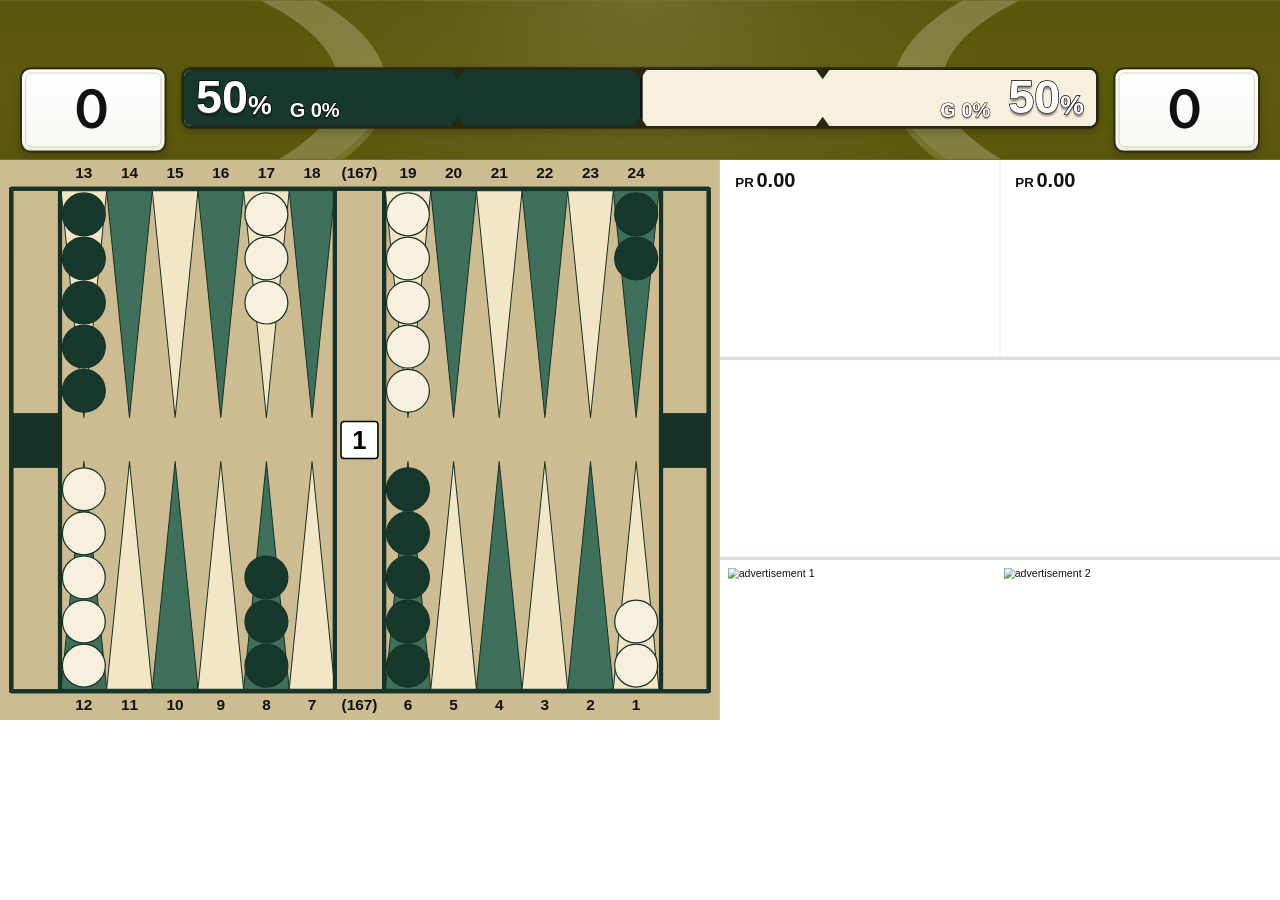
==== index.html @ c327ff4a "Add files via upload" ====
<!doctype html>
<html lang="ja">
<head>
<meta charset="utf-8">
<meta name="viewport" content="width=device-width, initial-scale=1">
<title>Backgammon Match Replay</title>
<link rel="stylesheet" href="./styles.css?v=213">
</head>
<body>
<div id="stage-wrap">
  <main id="stage" aria-label="1920 by 1080 stream layout">
    <section class="top-area">
      <div class="headline-row">
        <div class="headline-name left" id="blackName">柳 暢祐</div>

        <div class="headline-title-block">
          <div class="headline-title-main" id="tournamentTitleLine1">JBS第31期名人戦 準々決勝</div>
        </div>

        <div class="headline-name right" id="whiteName">平林 直</div>
      </div>

      <div class="scorebar-row">
        <div class="score-card">
          <div class="score-value" id="blackScore">０</div>
        </div>

        <div class="eval-wrap">
          <div class="winrate-bar">
            <div id="winBarBlack" class="winrate-fill black" style="width:50%"></div>
            <div id="winBarWhite" class="winrate-fill white" style="width:50%"></div>
            <div id="gammonBarBlack" class="gammon-fill black" style="width:0%"></div>
            <div id="gammonBarWhite" class="gammon-fill white" style="width:0%"></div>
            <div id="backgammonBarBlack" class="backgammon-fill black" style="width:0%"></div>
            <div id="backgammonBarWhite" class="backgammon-fill white" style="width:0%"></div>
            <div class="bar-stats bar-stats-left">
              <div id="blackRateText" class="bar-rate">50<span class="bar-rate-percent">%</span></div>
              <div id="blackGammonText" class="bar-gammon-rate">G 0%</div>
              <div id="blackBackgammonText" class="bar-backgammon-rate"></div>
            </div>
            <div class="bar-stats bar-stats-right">
              <div id="whiteRateText" class="bar-rate">50<span class="bar-rate-percent">%</span></div>
              <div id="whiteGammonText" class="bar-gammon-rate">G 0%</div>
              <div id="whiteBackgammonText" class="bar-backgammon-rate"></div>
            </div>
            <div class="winrate-guide" style="left:30%" aria-hidden="true"><span class="guide-spike top"></span><span class="guide-spike bottom"></span></div>
            <div class="winrate-guide" style="left:50%" aria-hidden="true"><span class="guide-spike top"></span><span class="guide-spike bottom"></span></div>
            <div class="winrate-guide" style="left:70%" aria-hidden="true"><span class="guide-spike top"></span><span class="guide-spike bottom"></span></div>
            <div id="bigComebackText" class="big-comeback" aria-hidden="true">大逆転！</div>
          </div>
        </div>

        <div class="score-card">
          <div class="score-value" id="whiteScore">０</div>
        </div>

        <div class="match-note" id="tournamentTitleLine2">2025-08-30　25ポイントマッチ　勝てばベスト4</div>
      </div>
    </section>

    <section class="main-area">
      <section class="board-area">
        <svg id="board" viewBox="0 0 702 546" role="img" aria-label="Backgammon board">
          <rect width="702" height="546" fill="#ffffff"/>
          <g id="boardBase" stroke="#000000" stroke-linejoin="round">
            <rect x="11" y="28" width="680" height="490" fill="#ffffff" stroke-width="4"/>
            <line x1="58.5" y1="28" x2="58.5" y2="518" stroke-width="4"/>
            <line x1="326.5" y1="28" x2="326.5" y2="518" stroke-width="4"/>
            <line x1="374.5" y1="28" x2="374.5" y2="518" stroke-width="4"/>
            <line x1="644.5" y1="28" x2="644.5" y2="518" stroke-width="4"/>
            <rect x="10.5" y="247" width="48" height="53" fill="#000000" stroke-width="0"/>
            <rect x="645.5" y="247" width="46" height="53" fill="#000000" stroke-width="0"/>
          </g>
          <g id="points"></g>
          <g id="pointLabels"></g>
          <g id="checkers"></g>
          <g id="dice"></g>
          <g id="cube"></g>
          <g id="boardFrameOverlay" stroke-linejoin="round" pointer-events="none" aria-hidden="true">
            <rect class="board-frame-outline" x="11" y="28" width="680" height="490" fill="none" stroke-width="4"/>
            <line x1="58.5" y1="28" x2="58.5" y2="518" stroke-width="4"/>
            <line x1="326.5" y1="28" x2="326.5" y2="518" stroke-width="4"/>
            <line x1="374.5" y1="28" x2="374.5" y2="518" stroke-width="4"/>
            <line x1="644.5" y1="28" x2="644.5" y2="518" stroke-width="4"/>
            <rect class="board-frame-fill" x="10.5" y="247" width="48" height="53" stroke-width="0"/>
            <rect class="board-frame-fill" x="645.5" y="247" width="46" height="53" stroke-width="0"/>
          </g>
        </svg>
        <div id="achievementOverlay" class="achievement-overlay" aria-hidden="true"></div>
        <div id="boardDimOverlay" class="board-dim-overlay" aria-hidden="true"></div>
      </section>

      <aside class="info-area">
        <section class="history-area">
          <div class="history-name-row">
            <div class="history-player-name" id="blackHistoryName">柳 暢祐</div>
            <div class="history-player-name" id="whiteHistoryName">平林 直</div>
          </div>
          <div class="history-list" id="historyList"></div>
        </section>

        <section class="analysis-area">
          <div id="analysisContent" class="analysis-content"></div>
        </section>

        <section class="ad-area">
          <div class="ad-grid">
            <div class="ad-frame">
              <img id="adImage1" alt="advertisement 1" hidden>
            </div>
            <div class="ad-frame">
              <img id="adImage2" alt="advertisement 2" hidden>
            </div>
          </div>
        </section>
      </aside>
    </section>
  </main>
</div>
<script src="./app.js?v=217"></script>
</body>
</html>
---- styles.css ----
*{box-sizing:border-box}

:root{
  --gold:#B7924B;
  --green:#0d8b50;
  --green-bg:#ebf8f1;
  --red:#c43b3b;
  --red-bg:#fff0f0;
  --joker-gold:#D5A62E;
  --text:#111;
  --top-bg:#f3f3ed;
  --theme-color:#000000;
  --checker-player1:#111111;
  --checker-player2:#FFFFFF;
  --die-player1:#111111;
  --die-player2:#FFFFFF;
  --die-player1-pip:#FFFFFF;
  --die-player2-pip:#111111;
  --die-border:#111111;
  --win-player1:#111111;
  --win-player2:#FFFFFF;
  --gammon-player1:#393939;
  --gammon-player2:#c7c7c7;
  --board-surface:#FFFFFF;
  --board-info-text:#111111;
  --point-light:#FFFFFF;
  --point-dark:#CFCFCF;
  --board-bar:#111111;
  --board-line:#000000;
  --point-border:#000000;
  --checker-border:#000000;
  --checker-border-width:1.2;
  --line:#d6e2d6;
  --sequence-duration:6s;
  --winrate-frame-color:color-mix(in srgb,var(--theme-color) 26%,#111);
}

html,body{
  margin:0;
  width:100%;
  min-height:100%;
  background:transparent;
  color:var(--text);
  font-family:"Noto Sans JP","Noto Sans CJK JP","Yu Gothic",Meiryo,sans-serif;
  overflow-x:hidden;
  overflow-y:auto;
}

#stage-wrap{
  width:100vw;
  min-height:100vh;
  overflow-x:hidden;
  overflow-y:visible;
  display:block;
  background:transparent;
}

#stage{
  width:1920px;
  height:1080px;
  background:transparent;
  transform-origin:top left;
  position:relative;
  overflow:hidden;
}

.top-area{
  position:relative;
  isolation:isolate;
  width:1920px;
  height:240px;
  display:grid;
  grid-template-rows:96px 144px;
  overflow:hidden;
  background:
    radial-gradient(circle at 50% -18%,rgba(255,255,255,.14) 0%,rgba(255,255,255,.04) 28%,transparent 54%),
    linear-gradient(180deg,
      color-mix(in srgb,var(--theme-color) 80%,#111111) 0%,
      color-mix(in srgb,var(--theme-color) 86%,#111111) 50%,
      color-mix(in srgb,var(--theme-color) 82%,#111111) 100%);
  border-top:1px solid rgba(255,255,255,.14);
  border-bottom:1px solid rgba(255,255,255,.16);
  box-shadow:
    inset 0 1px 0 rgba(255,255,255,.10),
    inset 0 -1px 0 rgba(0,0,0,.12),
    0 8px 22px rgba(0,0,0,.14);
}
.top-area::before{
  content:"";
  position:absolute;
  z-index:0;
  left:-120px;
  top:-54px;
  width:900px;
  height:360px;
  pointer-events:none;
  background:
    radial-gradient(120% 104% at 0% 50%,
      transparent 58%,
      color-mix(in srgb,var(--theme-color) 60%,#ffffff) 58.15% 64.6%,
      transparent 64.75%),
    radial-gradient(108% 94% at 0% 52%,
      transparent 67%,
      color-mix(in srgb,var(--theme-color) 76%,#ffffff) 67.15% 72.2%,
      transparent 72.35%),
    radial-gradient(94% 82% at 2% 56%,
      transparent 75%,
      color-mix(in srgb,var(--theme-color) 90%,#111111) 75.15% 79.4%,
      transparent 79.55%);
  opacity:.52;
}
.top-area::after{
  content:"";
  position:absolute;
  z-index:0;
  right:-120px;
  top:-54px;
  width:900px;
  height:360px;
  pointer-events:none;
  background:
    radial-gradient(120% 104% at 100% 50%,
      transparent 58%,
      color-mix(in srgb,var(--theme-color) 60%,#ffffff) 58.15% 64.6%,
      transparent 64.75%),
    radial-gradient(108% 94% at 100% 52%,
      transparent 67%,
      color-mix(in srgb,var(--theme-color) 76%,#ffffff) 67.15% 72.2%,
      transparent 72.35%),
    radial-gradient(94% 82% at 98% 56%,
      transparent 75%,
      color-mix(in srgb,var(--theme-color) 90%,#111111) 75.15% 79.4%,
      transparent 79.55%);
  opacity:.52;
}

.headline-row{
  position:relative;
  z-index:1;
  width:1920px;
  height:96px;
  display:grid;
  grid-template-columns:420px minmax(0,1fr) 420px;
  align-items:center;
  gap:22px;
  padding:0 30px;
  overflow:hidden;
  background:transparent;
}
.headline-row::before{
  content:"";
  position:absolute;
  left:26px;
  right:26px;
  bottom:0;
  height:2px;
  pointer-events:none;
  background:none;
  box-shadow:none;
}
.headline-row::after{content:none}

.headline-name{
  width:100%;
  height:76px;
  min-width:0;
  align-self:center;
  display:flex;
  align-items:center;
  font-family:"Noto Sans JP","Noto Sans CJK JP","Yu Gothic",Meiryo,sans-serif;
  font-size:50px;
  font-weight:900;
  line-height:1.16;
  padding-top:1px;
  padding-bottom:5px;
  white-space:nowrap;
  overflow:hidden;
  text-overflow:ellipsis;
  color:#fff;
  letter-spacing:.012em;
  text-shadow:0 2px 5px rgba(0,0,0,.52),0 0 1px rgba(0,0,0,.45);
  transform:translateY(12px);
}
.headline-name.left{justify-content:flex-start;text-align:left;padding-left:18px;padding-right:0}
.headline-name.right{justify-content:flex-end;text-align:right;padding-right:18px;padding-left:0}

.headline-title-block{
  position:relative;
  height:76px;
  align-self:center;
  display:flex;
  flex-direction:column;
  align-items:center;
  justify-content:center;
  min-width:0;
  padding:5px 12px 7px;
  text-align:center;
  transform:translateY(12px);
  overflow:hidden;
  background:none;
  border:0;
  border-radius:0;
  clip-path:none;
  box-shadow:none;
  backdrop-filter:none;
}
.headline-title-block::before,
.headline-title-block::after{content:none}

.headline-title-main{
  width:100%;
  padding:1px 0 5px;
  text-align:center;
  font-family:"Noto Sans JP","Noto Sans CJK JP","Yu Gothic",Meiryo,sans-serif;
  font-size:50px;
  font-weight:900;
  line-height:1.16;
  letter-spacing:.012em;
  color:#fff;
  text-shadow:0 2px 6px rgba(0,0,0,.56),0 0 1px rgba(0,0,0,.42);
  white-space:nowrap;
  overflow:hidden;
  text-overflow:ellipsis;
}

.headline-title-sub{
  width:100%;
  margin-top:8px;
  text-align:center;
  font-family:"Noto Sans JP","Noto Sans CJK JP","Yu Gothic",Meiryo,sans-serif;
  font-size:24px;
  font-weight:700;
  line-height:1.1;
  white-space:nowrap;
  overflow:hidden;
  text-overflow:ellipsis;
}

.scorebar-row{
  position:relative;
  z-index:1;
  width:1920px;
  height:144px;
  display:grid;
  grid-template-columns:220px 1fr 220px;
  align-items:start;
  gap:22px;
  padding:4px 30px 0;
  overflow:hidden;
  background:transparent;
}
.scorebar-row::before{
  content:"";
  position:absolute;
  left:54px;
  right:54px;
  bottom:11px;
  height:1px;
  pointer-events:none;
  background:none;
}
.scorebar-row::after{
  content:"";
  position:absolute;
  left:8%;
  right:8%;
  bottom:34px;
  height:58px;
  pointer-events:none;
  border-radius:999px;
  background:none;
  filter:none;
  opacity:0;
}

.match-note{
  position:absolute;
  left:260px;
  right:260px;
  top:96px;
  bottom:0;
  display:flex;
  align-items:center;
  justify-content:center;
  text-align:center;
  font-size:30px;
  font-weight:800;
  transform:translateY(-5px);
  line-height:1.1;
  letter-spacing:.015em;
  color:#fff;
  text-shadow:0 2px 6px rgba(0,0,0,.58),0 0 1px rgba(0,0,0,.38);
  white-space:nowrap;
  overflow:hidden;
  text-overflow:ellipsis;
}

.score-card{
  position:relative;
  z-index:2;
  height:128px;
  display:flex;
  align-items:center;
  justify-content:center;
  background:linear-gradient(180deg,#fff 0%,#f7f7f3 100%);
  border:3px solid color-mix(in srgb,var(--theme-color) 34%,#111);
  border-radius:16px;
  overflow:hidden;
  box-shadow:
    0 6px 14px rgba(0,0,0,.20),
    inset 0 1px 0 rgba(255,255,255,.92),
    inset 0 -4px 0 rgba(0,0,0,.045);
}
.score-card::before{
  content:"";
  position:absolute;
  inset:5px;
  border:1px solid color-mix(in srgb,var(--theme-color) 28%,#d7d7d7);
  border-radius:9px;
  pointer-events:none;
}

.score-value{
  position:relative;
  width:100%;
  height:100%;
  display:flex;
  align-items:center;
  justify-content:center;
  font-size:80px;
  font-weight:900;
  line-height:1;
  /* 全角数字の字面が右寄りに見える分だけ、表示全体を視覚補正して中央へ。 */
  translate:-4px 0;
}
.score-value.score-two-digit,
.score-number.score-two-digit{
  letter-spacing:calc(-.065em - 10px);
}
.score-number{
  position:absolute;
  left:0;
  top:0;
  width:100%;
  height:100%;
  display:flex;
  align-items:center;
  justify-content:center;
}
.score-value.is-score-transition .score-number-old{animation:scoreOldTravel var(--sequence-duration) cubic-bezier(.18,.72,.22,1) both}
.score-value.is-score-transition .score-number-gain{animation:scoreGainTravel var(--sequence-duration) cubic-bezier(.18,.72,.22,1) both;color:#18b86b;font-size:70px;letter-spacing:calc(-.065em - 10px)}
.score-value.is-score-transition .score-number-new{animation:scoreNewTravel var(--sequence-duration) cubic-bezier(.18,.72,.22,1) both}
@keyframes scoreOldTravel{
  0%,18%{transform:translateY(0);opacity:1}
  25%,100%{transform:translateY(-92px);opacity:0}
}
@keyframes scoreGainTravel{
  0%,18%{transform:translateY(92px);opacity:0}
  25%,82%{transform:translateY(0);opacity:1}
  91%,100%{transform:translateY(-92px);opacity:0}
}
@keyframes scoreNewTravel{
  0%,84%{transform:translateY(92px);opacity:0}
  91%,100%{transform:translateY(0);opacity:1}
}

.eval-wrap{
  position:relative;
  z-index:2;
  height:92px;
  display:flex;
  align-items:center;
  justify-content:center;
  overflow:visible;
  filter:drop-shadow(0 4px 6px rgba(0,0,0,.24));
}

.winrate-bar{
  position:relative;
  width:100%;
  height:92px;
  display:flex;
  overflow:hidden;
  border:4px solid var(--winrate-frame-color);
  background:#fff;
  border-radius:14px;
  box-shadow:inset 0 1px 0 rgba(255,255,255,.58),inset 0 -1px 0 rgba(0,0,0,.12);
}
.winrate-bar.is-comeback-impact{
  transform-origin:center center;
  animation:winrateImpactPulse var(--sequence-duration) linear both;
}
/* 大逆転時の勝率バー脇に出ていた装飾表示は廃止。バー本体の衝撃だけ残す。 */
@keyframes winrateImpactPulse{
  0%,7%{transform:scale(1)}
  10%{transform:scale(1.055)}
  16%{transform:scale(.992)}
  23%{transform:scale(1.022)}
  32%,100%{transform:scale(1)}
}
@keyframes winrateImpactCore{
  0%,7%{opacity:0;transform:translateX(-50%) scaleX(.18)}
  10%{opacity:1;transform:translateX(-50%) scaleX(1)}
  18%{opacity:.16;transform:translateX(-50%) scaleX(.78)}
  24%{opacity:.65;transform:translateX(-50%) scaleX(.92)}
  32%,100%{opacity:0;transform:translateX(-50%) scaleX(1.08)}
}
@keyframes winrateImpactFrame{
  0%,8%{opacity:0}
  10%{opacity:1}
  20%{opacity:.28}
  28%{opacity:.72}
  36%,100%{opacity:0}
}

.winrate-fill{height:100%;transition:width 1.75s cubic-bezier(.22,.61,.36,1);will-change:width;box-sizing:border-box;flex:0 0 auto}
.winrate-guide{
  position:absolute;
  top:0;
  bottom:0;
  width:0;
  z-index:4;
  pointer-events:none;
}
.guide-spike{
  position:absolute;
  left:50%;
  width:0;
  height:0;
  transform:translateX(-50%);
  border-left:10px solid transparent;
  border-right:10px solid transparent;
}
.guide-spike.top{
  top:0;
  border-top:14px solid var(--winrate-frame-color);
}
.guide-spike.bottom{
  bottom:0;
  border-bottom:14px solid var(--winrate-frame-color);
}

.winrate-fill.is-zero{width:0!important;border-width:0!important}
.winrate-fill.black{background:var(--win-player1)}
.winrate-fill.white{background:var(--win-player2);border-left:4px solid #111}

.gammon-fill{
  position:absolute;
  bottom:0;
  height:50%;
  z-index:1;
  pointer-events:none;
  transition:width 1.75s cubic-bezier(.22,.61,.36,1);
  will-change:width;
  border:0;
  outline:0;
  box-shadow:none;
}
.gammon-fill.black{left:0;background:var(--gammon-player1)}
.gammon-fill.white{right:0;background:var(--gammon-player2)}
.gammon-fill.is-zero{width:0!important;border-width:0!important;outline:0!important}

.backgammon-fill{
  position:absolute;
  bottom:0;
  height:50%;
  z-index:2;
  pointer-events:none;
  transition:width 1.75s cubic-bezier(.22,.61,.36,1);
  will-change:width;
  border:0;
  outline:0;
  box-shadow:none;
  background:#7a1fa2;
}
.backgammon-fill.black{left:0}
.backgammon-fill.white{right:0}
.backgammon-fill.is-zero{width:0!important;border-width:0!important;outline:0!important}

.bar-stats{
  position:absolute;
  top:0;
  bottom:0;
  z-index:5;
  display:flex;
  gap:27px;
  pointer-events:none;
  white-space:nowrap;
}
.bar-stats-left{left:18px;flex-direction:row}
.bar-stats-right{right:18px;flex-direction:row-reverse}

.bar-rate{
  position:relative;
  display:flex;
  align-items:center;
  height:100%;
  font-size:70px;
  font-weight:900;
  line-height:.94;
  color:#fff;
  -webkit-text-stroke:2px #000;
  paint-order:stroke fill;
  text-shadow:0 4px 3px rgba(0,0,0,.45),0 1px 0 rgba(255,255,255,.35);
  white-space:nowrap;
}

.bar-rate-percent{font-size:40px;line-height:1;align-self:flex-end;margin-bottom:12px}

.bar-gammon-rate,
.bar-backgammon-rate{
  position:relative;
  display:flex;
  align-items:flex-end;
  padding-bottom:8px;
  font-size:30px;
  font-weight:900;
  line-height:1;
  color:#fff;
  -webkit-text-stroke:1.4px #000;
  paint-order:stroke fill;
  text-shadow:0 2px 2px rgba(0,0,0,.38);
  white-space:nowrap;
}
.bar-backgammon-rate:empty{display:none}

.big-comeback{
  position:absolute;
  left:50%;
  top:50%;
  z-index:8;
  transform:translate(-50%,42px);
  opacity:0;
  pointer-events:none;
  white-space:nowrap;
  font-size:50px;
  font-weight:900;
  line-height:1;
  -webkit-text-stroke:2px #111;
  paint-order:stroke fill;
}
.big-comeback.is-comeback{color:#ffd33d}
.big-comeback.is-nice{color:#ffd33d}
.big-comeback.is-bad{color:#b56cff}
.big-comeback.is-active.is-comeback{animation:bigComebackRed var(--sequence-duration) ease-in-out both}
.big-comeback.is-active.is-nice{animation:niceRollGold var(--sequence-duration) ease-in-out both}
.big-comeback.is-active.is-bad{animation:badRollPurple var(--sequence-duration) ease-in-out both}
@keyframes bigComebackRed{
  0%{opacity:0;transform:translate(-50%,48px);text-shadow:0 3px 4px rgba(0,0,0,.42),0 0 4px rgba(255,211,61,.30)}
  14%{opacity:1;transform:translate(-50%,-50%);text-shadow:0 3px 4px rgba(0,0,0,.42),0 0 8px rgba(255,211,61,.92),0 0 16px rgba(255,211,61,.58)}
  30%{opacity:1;transform:translate(-50%,-50%);text-shadow:0 3px 4px rgba(0,0,0,.42),0 0 4px rgba(255,211,61,.38),0 0 9px rgba(255,211,61,.30)}
  46%{opacity:1;transform:translate(-50%,-50%);text-shadow:0 3px 4px rgba(0,0,0,.42),0 0 9px rgba(255,211,61,.96),0 0 17px rgba(255,211,61,.62)}
  62%{opacity:1;transform:translate(-50%,-50%);text-shadow:0 3px 4px rgba(0,0,0,.42),0 0 4px rgba(255,211,61,.36),0 0 9px rgba(255,211,61,.28)}
  78%{opacity:1;transform:translate(-50%,-50%);text-shadow:0 3px 4px rgba(0,0,0,.42),0 0 9px rgba(255,211,61,.94),0 0 17px rgba(255,211,61,.60)}
  100%{opacity:1;transform:translate(-50%,-50%);text-shadow:0 3px 4px rgba(0,0,0,.42),0 0 7px rgba(255,211,61,.72),0 0 13px rgba(255,211,61,.42)}
}
@keyframes niceRollGold{
  0%{opacity:0;transform:translate(-50%,48px);text-shadow:0 3px 4px rgba(0,0,0,.42),0 0 4px rgba(255,211,61,.30)}
  14%{opacity:1;transform:translate(-50%,-50%);text-shadow:0 3px 4px rgba(0,0,0,.42),0 0 8px rgba(255,211,61,.94),0 0 16px rgba(255,211,61,.60)}
  30%{opacity:1;transform:translate(-50%,-50%);text-shadow:0 3px 4px rgba(0,0,0,.42),0 0 4px rgba(255,211,61,.40),0 0 9px rgba(255,211,61,.30)}
  46%{opacity:1;transform:translate(-50%,-50%);text-shadow:0 3px 4px rgba(0,0,0,.42),0 0 9px rgba(255,211,61,.98),0 0 17px rgba(255,211,61,.64)}
  62%{opacity:1;transform:translate(-50%,-50%);text-shadow:0 3px 4px rgba(0,0,0,.42),0 0 4px rgba(255,211,61,.38),0 0 9px rgba(255,211,61,.28)}
  78%{opacity:1;transform:translate(-50%,-50%);text-shadow:0 3px 4px rgba(0,0,0,.42),0 0 9px rgba(255,211,61,.96),0 0 17px rgba(255,211,61,.62)}
  100%{opacity:1;transform:translate(-50%,-50%);text-shadow:0 3px 4px rgba(0,0,0,.42),0 0 7px rgba(255,211,61,.72),0 0 13px rgba(255,211,61,.42)}
}
@keyframes badRollPurple{
  0%{opacity:0;transform:translate(-50%,48px);text-shadow:0 3px 4px rgba(0,0,0,.42),0 0 4px rgba(181,108,255,.30)}
  14%{opacity:1;transform:translate(-50%,-50%);text-shadow:0 3px 4px rgba(0,0,0,.42),0 0 8px rgba(181,108,255,.94),0 0 16px rgba(181,108,255,.60)}
  30%{opacity:1;transform:translate(-50%,-50%);text-shadow:0 3px 4px rgba(0,0,0,.42),0 0 4px rgba(181,108,255,.40),0 0 9px rgba(181,108,255,.30)}
  46%{opacity:1;transform:translate(-50%,-50%);text-shadow:0 3px 4px rgba(0,0,0,.42),0 0 9px rgba(181,108,255,.98),0 0 17px rgba(181,108,255,.64)}
  62%{opacity:1;transform:translate(-50%,-50%);text-shadow:0 3px 4px rgba(0,0,0,.42),0 0 4px rgba(181,108,255,.38),0 0 9px rgba(181,108,255,.28)}
  78%{opacity:1;transform:translate(-50%,-50%);text-shadow:0 3px 4px rgba(0,0,0,.42),0 0 9px rgba(181,108,255,.96),0 0 17px rgba(181,108,255,.62)}
  100%{opacity:1;transform:translate(-50%,-50%);text-shadow:0 3px 4px rgba(0,0,0,.42),0 0 7px rgba(181,108,255,.72),0 0 13px rgba(181,108,255,.42)}
}

/* ロール通知は手番側から勝率バー中央へスライドイン。 */
.big-comeback.is-active.is-player-left{animation:rollNoticeFromLeft var(--sequence-duration) ease-out both!important}
.big-comeback.is-active.is-player-right{animation:rollNoticeFromRight var(--sequence-duration) ease-out both!important}
.big-comeback.is-comeback{font-size:60px;text-shadow:0 3px 5px rgba(0,0,0,.5),0 0 10px rgba(255,211,61,.78),0 0 22px rgba(255,211,61,.46)}
@keyframes rollNoticeFromLeft{
  0%{opacity:0;transform:translate(calc(-50% - 420px),-50%) scale(.92)}
  14%{opacity:1;transform:translate(-50%,-50%) scale(1.06)}
  22%{opacity:1;transform:translate(-50%,-50%) scale(1)}
  100%{opacity:1;transform:translate(-50%,-50%) scale(1)}
}
@keyframes rollNoticeFromRight{
  0%{opacity:0;transform:translate(calc(-50% + 420px),-50%) scale(.92)}
  14%{opacity:1;transform:translate(-50%,-50%) scale(1.06)}
  22%{opacity:1;transform:translate(-50%,-50%) scale(1)}
  100%{opacity:1;transform:translate(-50%,-50%) scale(1)}
}

/* 大逆転のロール確定時だけ、盤面へ短い物理的な衝撃を与える。 */
#stage.is-comeback-impact #board{animation:comebackBoardImpact var(--sequence-duration) linear both;transform-origin:center center}
@keyframes comebackBoardImpact{
  0%,3%{transform:translate3d(0,0,0) scale(1)}
  5%{transform:translate3d(-7px,3px,0) scale(1.008)}
  7%{transform:translate3d(8px,-3px,0) scale(1.008)}
  9%{transform:translate3d(-6px,2px,0) scale(1.006)}
  11%{transform:translate3d(5px,-2px,0) scale(1.004)}
  14%{transform:translate3d(-3px,1px,0) scale(1.002)}
  17%,100%{transform:translate3d(0,0,0) scale(1)}
}

/* 大逆転の雷：ボード上端から実際のサイコロまで走り、着弾時に盤面へ衝撃を与える。 */
#dice .comeback-dice-lightning{opacity:0;animation:comebackDiceLightning var(--sequence-duration) linear both;pointer-events:none}
#dice .comeback-lightning-main,
#dice .comeback-lightning-branch{
  fill:none;
  stroke:#fffdf0;
  stroke-linecap:round;
  stroke-linejoin:round;
  paint-order:stroke;
  filter:drop-shadow(0 0 3px rgba(255,255,255,1)) drop-shadow(0 0 8px rgba(152,211,255,.98)) drop-shadow(0 0 15px rgba(255,210,78,.92));
  stroke-dasharray:1;
  stroke-dashoffset:1;
}
#dice .comeback-lightning-main{stroke-width:6}
#dice .comeback-lightning-branch{stroke-width:4.2}
#dice .comeback-dice-lightning .comeback-lightning-main{animation:comebackLightningTravel var(--sequence-duration) linear both}
#dice .comeback-dice-lightning .comeback-lightning-branch{animation:comebackLightningBranch var(--sequence-duration) linear both}
@keyframes comebackDiceLightning{
  0%,2%{opacity:0}
  4%{opacity:.45}
  7%{opacity:1}
  12%{opacity:.18}
  17%{opacity:1}
  23%{opacity:.25}
  29%{opacity:.92}
  35%{opacity:.20}
  41%{opacity:.90}
  47%{opacity:.28}
  52%{opacity:.82}
  55%,100%{opacity:0}
}
@keyframes comebackLightningTravel{
  0%,2%{stroke-dashoffset:1}
  8%{stroke-dashoffset:0}
  100%{stroke-dashoffset:0}
}
@keyframes comebackLightningBranch{
  0%,6%{stroke-dashoffset:1}
  10%{stroke-dashoffset:0}
  100%{stroke-dashoffset:0}
}

.main-area{
  width:1920px;
  height:840px;
  display:grid;
  grid-template-columns:1080px 840px;
  overflow:hidden;
}

.board-area{
  position:relative;
  width:1080px;
  height:840px;
  background:var(--board-surface);
  display:flex;
  align-items:flex-start;
  justify-content:flex-start;
  overflow:hidden;
  border-right:1px solid var(--line);
}
.board-dim-overlay{
  position:absolute;
  inset:0;
  background:rgba(0,0,0,.78);
  opacity:0;
  pointer-events:none;
  z-index:6;
}
.board-dim-overlay.is-active{animation:boardDimBeforeComeback var(--sequence-duration) linear both}
.board-dim-overlay.is-release{animation:boardDimReleaseAfterComeback var(--sequence-duration) ease-out both}
@keyframes boardDimBeforeComeback{
  0%{opacity:0}
  100%{opacity:.78}
}
@keyframes boardDimReleaseAfterComeback{
  0%{opacity:.78}
  24%{opacity:0}
  100%{opacity:0}
}
#board{
  display:block;
  width:1080px;
  height:840px;
  background:var(--board-surface);
  flex:0 0 auto;
}
.achievement-overlay{
  position:absolute;
  inset:0;
  z-index:20;
  pointer-events:none;
  overflow:hidden;
}
.achievement-fly{
  position:absolute;
  left:50%;
  top:50%;
  transform:translate(calc(-50% + 680px),-50%);
  opacity:0;
  color:#fff;
  font-family:"Noto Sans JP","Noto Sans CJK JP","Yu Gothic",Meiryo,sans-serif;
  font-size:80px;
  font-weight:900;
  line-height:1.12;
  white-space:nowrap;
  text-align:center;
  -webkit-text-stroke:3px rgba(0,0,0,.92);
  paint-order:stroke fill;
  text-shadow:
    0 0 3px rgba(0,0,0,.95),
    0 0 7px rgba(0,0,0,.82),
    0 4px 8px rgba(0,0,0,.72);
}
.achievement-line{display:block;white-space:nowrap}
.achievement-fly.is-multiline{line-height:1.08}
.achievement-fly.is-multiline .achievement-line + .achievement-line{margin-top:.08em}
.achievement-overlay.is-active .achievement-fly:not(.is-js-animated){animation-name:achievementSlide;animation-timing-function:ease-out;animation-fill-mode:both;will-change:transform,opacity}
.achievement-fly.is-js-animated{animation:none!important;will-change:transform,opacity}
@keyframes achievementSlide{
  0%{opacity:0;transform:translate(calc(-50% + 760px),-50%)}
  8.333%{opacity:1;transform:translate(-50%,-50%)}
  91.667%{opacity:1;transform:translate(-50%,-50%)}
  100%{opacity:0;transform:translate(calc(-50% - 760px),-50%)}
}

.info-area{
  width:840px;
  height:840px;
  display:grid;
  grid-template-rows:300px 300px 240px;
  background:#fff;
  overflow:hidden;
}

.history-area{
  position:relative;
  width:840px;
  height:300px;
  display:grid;
  grid-template-rows:60px 240px;
  padding:0 14px;
  box-sizing:border-box;
  overflow:hidden;
  border-bottom:0;
  box-shadow:none;
  background:#fff;
}
.history-area::before{
  content:"";
  position:absolute;
  left:0;
  right:0;
  bottom:0;
  height:5px;
  background:var(--line);
  pointer-events:none;
  z-index:5;
}
.history-area::after{
  content:"";
  position:absolute;
  left:50%;
  top:0;
  bottom:0;
  width:1px;
  background:var(--line);
  transform:translateX(-.5px);
  pointer-events:none;
  z-index:0;
}

.history-name-row{
  position:relative;
  z-index:1;
  display:grid;
  grid-template-columns:1fr 1fr;
  min-width:0;
}

.history-player-name{
  height:60px;
  display:flex;
  align-items:center;
  justify-content:center;
  font-size:30px;
  font-weight:900;
  white-space:nowrap;
  position:relative;
  min-width:0;
}
.history-player-name + .history-player-name{border-left:0}
.history-player-name::after{
  content:"";
  position:absolute;
  left:50%;
  right:auto;
  bottom:4px;
  width:98%;
  height:5px;
  transform:translateX(-50%);
  border-radius:3px;
  background:transparent;
}
.history-player-name:first-child::after{left:calc(50% - 7px)}
.history-player-name + .history-player-name::after{left:calc(50% + 7px)}
.history-player-name.active-turn::after{background:#d00000}

.history-list{
  position:relative;
  z-index:1;
  height:240px;
  margin-left:-14px;
  margin-right:-14px;
  display:flex;
  flex-direction:column;
  gap:0;
  overflow:hidden;
}

.history-timeline-row{
  flex:0 0 60px;
  height:60px;
  display:grid;
  grid-template-columns:1fr 1fr;
  min-width:0;
}

.history-cell{
  min-width:0;
  display:grid;
  grid-template-columns:108px 1fr;
  align-items:center;
  gap:12px;
  padding:0 0;
  font-size:30px;
  font-weight:900;
  line-height:1;
  overflow:hidden;
}
.history-event-segment{display:contents}
.history-cell.is-packed{
  display:flex;
  align-items:center;
  gap:10px;
  white-space:nowrap;
}
.history-cell.is-packed .history-event-segment{
  min-width:0;
  display:flex;
  align-items:center;
  gap:7px;
  flex:0 1 auto;
  overflow:hidden;
}
.history-cell.is-packed .history-event-segment:last-child{flex:1 1 auto}
.history-cell.is-packed .history-event-segment .history-move{min-width:0;flex:0 1 auto}
.history-cell.is-packed .history-event-segment:last-child .history-move{flex:1 1 auto}
.history-cell.is-packed .history-cube-icon-compact{width:50px;height:50px;flex:0 0 50px}
.history-cell.is-packed .dice-pair-inline{flex:0 0 104px}
.history-event-segment.history-error .history-move{color:#d01818}
.history-event-segment.history-blunder .history-move{color:#7a1fa2}
.history-event-segment.history-error .history-cube-icon{color:#d01818;border-color:#d01818}
.history-event-segment.history-blunder .history-cube-icon{color:#7a1fa2;border-color:#7a1fa2}
.history-cell + .history-cell{
  border-left:0;
  padding-left:14px;
  padding-right:14px;
}
.history-cell:first-child{padding-left:14px;padding-right:14px}
.history-cell.is-current{background:color-mix(in srgb,var(--gold) 18%,#fff)}

.history-game-row{
  position:relative;
  z-index:2;
  grid-template-columns:1fr;
  background:var(--theme-color);
  color:#fff;
  border-top:1px solid var(--theme-color);
  border-bottom:1px solid var(--theme-color);
}
.history-game-label{
  display:flex;
  align-items:center;
  justify-content:center;
  width:100%;
  height:60px;
  font-size:30px;
  font-weight:900;
  letter-spacing:.04em;
  color:#fff;
  text-shadow:0 1px 2px rgba(0,0,0,.28);
}

.history-move{
  white-space:nowrap;
  overflow:hidden;
  text-overflow:ellipsis;
}

.dice-pair-inline,
.dice-pair-block{
  display:flex;
  align-items:center;
  gap:8px;
  flex-wrap:wrap;
}

.dice-pair-inline{justify-content:flex-start}
.dice-pair-block{justify-content:flex-start}

.die{
  --die-size:36px;
  display:block;
  width:var(--die-size);
  height:var(--die-size);
  flex:0 0 auto;
}
.die .die-face{fill:var(--die-player2);stroke:var(--die-border);stroke-width:1.5;vector-effect:non-scaling-stroke}
.die.player1 .die-face{fill:var(--die-player1)}
.die.player2 .die-face{fill:var(--die-player2)}
.die .die-svg-pip{fill:var(--die-player2-pip)}
.die.player1 .die-svg-pip{fill:var(--die-player1-pip)}
.die.player2 .die-svg-pip{fill:var(--die-player2-pip)}

.dice-pair-inline{gap:4px}
.dice-pair-inline .die{--die-size:50px}
.analysis-jokers .die{--die-size:72px}

.analysis-area{
  width:840px;
  height:300px;
  overflow:hidden;
  border-bottom:0;
  box-shadow:inset 0 -5px 0 var(--line);
  background:#fff;
}

.analysis-content{
  width:840px;
  height:300px;
  padding:0;
  overflow:hidden;
}

.analysis-jokers{
  width:100%;
  height:300px;
  display:flex;
  flex-wrap:wrap;
  align-content:center;
  align-items:center;
  justify-content:center;
  gap:10px 24px;
  padding:0 20px;
  box-sizing:border-box;
  overflow:hidden;
}
.analysis-jokers.is-many{gap:8px 18px;padding:0 20px}

.joker-glow{
  position:relative;
  display:flex;
  align-items:center;
  justify-content:center;
  width:124px;
  height:92px;
  padding:0;
  border:0;
  background:transparent;
  transform-origin:center;
  flex:0 0 124px;
}
.joker-label{
  position:absolute;
  left:50%;
  top:auto;
  bottom:calc(50% + 35px);
  width:124px;
  transform:translateX(-50%);
  text-align:center;
  font-size:30px;
  line-height:1;
  font-weight:900;
  letter-spacing:normal;
  white-space:nowrap;
}

.analysis-jokers .joker-glow .dice-pair-block{
  position:absolute;
  left:50%;
  top:50%;
  transform:translate(-50%,-50%);
  flex-wrap:nowrap;
}
.joker-glow.is-single-face{width:108px;flex-basis:108px}
.joker-glow.is-single-face .joker-label{width:108px}
.single-die-block{
  position:absolute;
  left:50%;
  top:50%;
  transform:translate(-50%,-50%);
  display:flex;
  align-items:center;
  justify-content:center;
}
.analysis-jokers .joker-glow.is-single-face .die{--die-size:72px}
.joker-glow.plus .joker-label{color:var(--joker-gold)}
.joker-glow.minus .joker-label{color:#b56cff}
.joker-glow.plus,
.joker-glow.minus{animation:none;filter:none}
.joker-glow.plus .joker-label,
.joker-glow.minus .joker-label{filter:none;text-shadow:none}
.joker-glow.plus .die{animation:jokerShadowGold 1.15s ease-in-out infinite}
.joker-glow.minus .die{animation:jokerShadowPurple 1.15s ease-in-out infinite}
@keyframes jokerShadowGold{
  0%,100%{filter:drop-shadow(0 0 1px rgba(213,166,46,.18)) drop-shadow(0 0 3px rgba(213,166,46,.12))}
  50%{filter:drop-shadow(0 0 7px rgba(213,166,46,.95)) drop-shadow(0 0 15px rgba(213,166,46,.72))}
}
@keyframes jokerShadowPurple{
  0%,100%{filter:drop-shadow(0 0 1px rgba(181,108,255,.18)) drop-shadow(0 0 3px rgba(181,108,255,.12))}
  50%{filter:drop-shadow(0 0 7px rgba(181,108,255,.95)) drop-shadow(0 0 15px rgba(181,108,255,.72))}
}

#dice.is-muted{
  opacity:.52;
  filter:grayscale(.72) saturate(.38);
  animation:none!important;
}
/* Dance / Cannot Move: keep the dice inactive while allowing only the luck shadow to pulse. */
#dice.is-muted.is-joker-glow{
  animation:boardMutedJokerShadowGold 1.15s ease-in-out infinite!important;
}
#dice.is-muted.is-antijoker-glow{
  animation:boardMutedJokerShadowPurple 1.15s ease-in-out infinite!important;
}
@keyframes boardMutedJokerShadowGold{
  0%,100%{filter:grayscale(.72) saturate(.38) drop-shadow(0 0 3px rgba(213,166,46,.55)) drop-shadow(0 0 7px rgba(213,166,46,.35))}
  50%{filter:grayscale(.72) saturate(.38) drop-shadow(0 0 14px rgba(213,166,46,1)) drop-shadow(0 0 28px rgba(213,166,46,.95))}
}
@keyframes boardMutedJokerShadowPurple{
  0%,100%{filter:grayscale(.72) saturate(.38) drop-shadow(0 0 3px rgba(181,108,255,.55)) drop-shadow(0 0 7px rgba(181,108,255,.35))}
  50%{filter:grayscale(.72) saturate(.38) drop-shadow(0 0 14px rgba(181,108,255,1)) drop-shadow(0 0 28px rgba(181,108,255,.95))}
}

#dice.is-joker-glow,
#dice.is-antijoker-glow{
  transform-box:fill-box;
  transform-origin:center;
  opacity:1;
}
#dice.is-joker-glow{animation:boardJokerShadowGold 1.15s ease-in-out infinite}
#dice.is-antijoker-glow{animation:boardJokerShadowPurple 1.15s ease-in-out infinite}
@keyframes boardJokerShadowGold{
  0%,100%{filter:drop-shadow(0 0 1px rgba(213,166,46,.18)) drop-shadow(0 0 3px rgba(213,166,46,.12))}
  50%{filter:drop-shadow(0 0 7px rgba(213,166,46,.95)) drop-shadow(0 0 15px rgba(213,166,46,.72))}
}
@keyframes boardJokerShadowPurple{
  0%,100%{filter:drop-shadow(0 0 1px rgba(181,108,255,.18)) drop-shadow(0 0 3px rgba(181,108,255,.12))}
  50%{filter:drop-shadow(0 0 7px rgba(181,108,255,.95)) drop-shadow(0 0 15px rgba(181,108,255,.72))}
}
@media (prefers-reduced-motion:reduce){
  .joker-glow.plus,.joker-glow.minus{animation:none;filter:none}
  .joker-glow.plus .die{animation:none;filter:drop-shadow(0 0 7px rgba(213,166,46,.75))}
  .joker-glow.minus .die{animation:none;filter:drop-shadow(0 0 7px rgba(181,108,255,.75))}
  #dice.is-joker-glow{animation:none;filter:drop-shadow(0 0 7px rgba(213,166,46,.75));opacity:1}
  #dice.is-antijoker-glow{animation:none;filter:drop-shadow(0 0 7px rgba(181,108,255,.75));opacity:1}
  #dice.is-muted.is-joker-glow{animation:none!important;filter:grayscale(.72) saturate(.38) drop-shadow(0 0 14px rgba(213,166,46,.9));opacity:.52}
  #dice.is-muted.is-antijoker-glow{animation:none!important;filter:grayscale(.72) saturate(.38) drop-shadow(0 0 14px rgba(181,108,255,.9));opacity:.52}
  .big-comeback.is-active{animation:none!important;opacity:1;transform:translate(-50%,-50%)}
  .achievement-overlay.is-active .achievement-fly:not(.is-js-animated){animation:none!important;opacity:1;transform:translate(-50%,-50%)}
  .board-dim-overlay.is-active{animation:none;opacity:1}
  .score-value.is-score-transition .score-number-old,
  .score-value.is-score-transition .score-number-gain,
  .score-value.is-score-transition .score-number-new{animation:none}
  .score-value.is-score-transition .score-number-old,
  .score-value.is-score-transition .score-number-gain{display:none}
}

.analysis-moves{
  width:840px;
  height:300px;
  margin:0;
  overflow:hidden;
}

.analysis-row{
  width:840px;
  height:60px;
  display:grid;
  grid-template-columns:1fr 110px;
  align-items:center;
  gap:12px;
  padding:0 14px;
  font-size:30px;
  font-weight:900;
  line-height:1;
  box-shadow:inset 0 1px 0 #ddd8cd,inset 0 -1px 0 #ddd8cd;
}
.analysis-move{
  white-space:nowrap;
  overflow:hidden;
  text-overflow:ellipsis;
}
.analysis-eq{
  text-align:right;
  font-variant-numeric:tabular-nums;
  color:#444;
}
.analysis-eq.error-red{color:#d01818}
.analysis-eq.error-purple{color:#7a1fa2}

.analysis-row.is-selected{
  background:var(--gold);
  color:#fff;
}
.analysis-row.is-selected-error{background:#d01818;color:#fff}
.analysis-row.is-selected-blunder{background:#7a1fa2;color:#fff}
.analysis-row.is-selected .analysis-eq,
.analysis-row.is-selected-error .analysis-eq,
.analysis-row.is-selected-blunder .analysis-eq{color:#fff}
.analysis-row-empty{background:#fff}

.ad-area{
  width:840px;
  height:240px;
  overflow:hidden;
  background:#fff;
  padding:12px 0;
}

.ad-grid{
  width:100%;
  height:100%;
  display:grid;
  grid-template-columns:1fr 1fr;
  gap:12px;
  padding:0 12px;
  align-items:center;
  overflow:hidden;
}

.ad-frame{
  width:100%;
  aspect-ratio:16 / 9;
  max-height:100%;
  border:0;
  background:transparent;
  display:flex;
  align-items:center;
  justify-content:center;
  overflow:hidden;
}

#adImage1,
#adImage2{
  width:100%;
  height:100%;
  object-fit:contain;
  display:block;
}

.point{stroke:var(--point-border);stroke-width:1;stroke-linejoin:round}
.checker-piece-black{fill:var(--checker-player1);stroke:var(--checker-border);stroke-width:var(--checker-border-width)}
.checker-piece-white{fill:var(--checker-player2);stroke:var(--checker-border);stroke-width:var(--checker-border-width)}
.point-label{font-family:"Noto Sans JP","Noto Sans CJK JP","Yu Gothic",Meiryo,sans-serif;font-size: 15px;font-weight:700;fill:var(--board-info-text);text-anchor:middle;dominant-baseline:middle}
.checker-text{font-size:20px;font-weight:900;text-anchor:middle;dominant-baseline:middle;pointer-events:none}
.pip-label{
  font-family:"Noto Sans JP","Noto Sans CJK JP","Yu Gothic",Meiryo,sans-serif;
  font-size: 15px;
  font-weight:900;
  fill:var(--board-info-text);
  text-anchor:middle;
  dominant-baseline:middle;
}

/* v16: XG error coloring in history */
.history-cell.error-green .history-move{color:#0d8b50}
.history-cell.error-red .history-move{color:#c43b3b}

#boardBase{stroke:var(--board-line)!important}
/* 盤枠はポイント・駒・サイコロ・キューブより前面に描画する。 */
#boardFrameOverlay{
  stroke:var(--board-line);
}
#boardFrameOverlay .board-frame-fill{
  fill:var(--board-line);
}


/* v45: PR header alignment, cube icon, history error colors */
.history-player-name{
  display:grid;
  grid-template-columns:108px 1fr;
  align-items:center;
  justify-content:stretch;
  gap:12px;
  text-align:left;
}
.history-player-name:first-child{padding-right:14px}
.history-player-name + .history-player-name{padding-left:14px}
.history-pr{
  display:flex;
  width:108px;
  justify-content:center;
  align-items:baseline;
  gap:4px;
  text-align:center;
  font-size:30px;
  font-weight:900;
  font-variant-numeric:tabular-nums;
  white-space:nowrap;
}
.history-pr::before{
  content:"PR";
  font-size:20px;
  font-weight:900;
}
.history-name-text{
  display:block;
  min-width:0;
  text-align:left;
  overflow:hidden;
  text-overflow:ellipsis;
  white-space:nowrap;
  font-size:30px;
  font-weight:900;
}
.history-cube-pair{
  width:104px;
  height:50px;
  display:flex;
  align-items:center;
  gap:4px;
  flex:0 0 auto;
}
.history-icon-spacer{width:50px;height:50px;flex:0 0 50px}
.history-cube-icon{
  width:50px;
  height:50px;
  flex:0 0 50px;
  display:flex;
  align-items:center;
  justify-content:center;
  border:2px solid #111;
  border-radius:5px;
  background:#fff;
  color:#111;
  font-family:"Noto Sans JP","Noto Sans CJK JP","Yu Gothic",Meiryo,sans-serif;
  font-size:30px;
  font-weight:900;
  line-height:1;
  box-shadow:0 2px 5px rgba(0,0,0,.10);
}
.history-cell.history-error .history-move{color:#d01818}
.history-cell.history-blunder .history-move{color:#7a1fa2}
.history-cell.history-error .history-cube-icon{color:#d01818;border-color:#d01818}
.history-cell.history-blunder .history-cube-icon{color:#7a1fa2;border-color:#7a1fa2}

/* v69: large grouped Joker die uses the same visual top line as normal Joker dice */
.joker-glow.is-single-face .single-die-block{
  top:calc(50% + 10px);
}
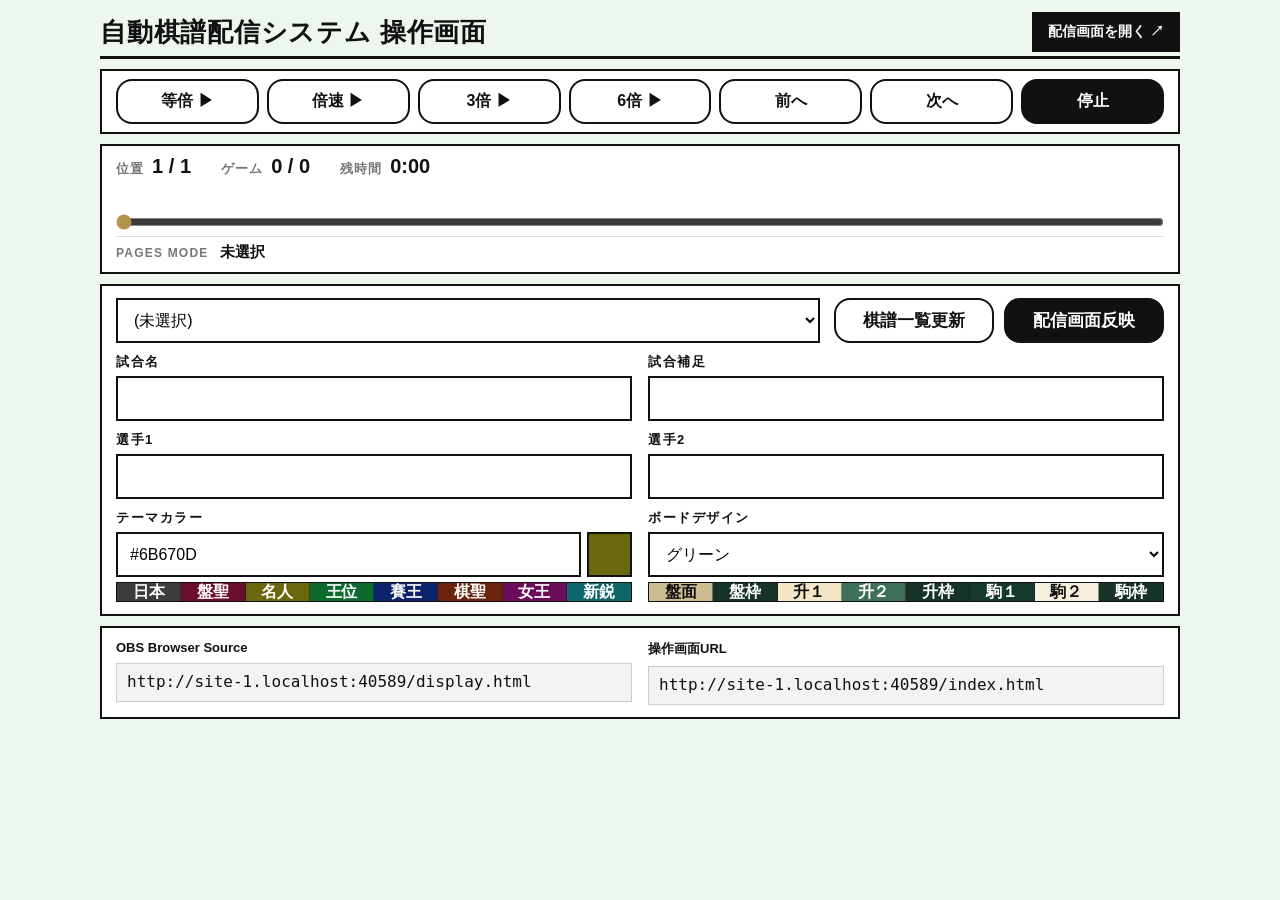
==== commit bc198b5f: "Add files via upload" ====
--- a/index.html
+++ b/index.html
@@ -3,120 +3,124 @@
 <head>
 <meta charset="utf-8">
 <meta name="viewport" content="width=device-width, initial-scale=1">
-<title>Backgammon Match Replay</title>
-<link rel="stylesheet" href="./styles.css?v=213">
+<title>自動棋譜配信システム</title>
+<link rel="stylesheet" href="./control.css?v=217">
 </head>
 <body>
-<div id="stage-wrap">
-  <main id="stage" aria-label="1920 by 1080 stream layout">
-    <section class="top-area">
-      <div class="headline-row">
-        <div class="headline-name left" id="blackName">柳 暢祐</div>
+<main class="control-shell">
+  <header class="control-header">
+    <h1>自動棋譜配信システム <span>操作画面</span></h1>
+    <div class="control-header-actions">
+      <a class="display-link" href="./display.html" target="_blank" rel="noopener">配信画面を開く ↗</a>
+      <div id="connection" class="connection offline" hidden>DISCONNECTED</div>
+    </div>
+  </header>
 
-        <div class="headline-title-block">
-          <div class="headline-title-main" id="tournamentTitleLine1">JBS第31期名人戦 準々決勝</div>
+  <section class="mode-card">
+    <div class="playback-buttons">
+      <button id="autoNormalModeBtn">等倍 ▶</button>
+      <button id="autoDoubleModeBtn">倍速 ▶</button>
+      <button id="autoTripleModeBtn">3倍 ▶</button>
+      <button id="autoSixModeBtn">6倍 ▶</button>
+      <button id="prevBtn">前へ</button>
+      <button id="nextBtn">次へ</button>
+      <button id="pauseBtn" class="active">停止</button>
+    </div>
+  </section>
+
+  <section class="status-card">
+    <div class="status-summary">
+      <span>位置</span><strong id="stepText">1 / 1</strong>
+      <span class="status-divider">ゲーム</span><strong id="gamePosition">1 / 1</strong>
+      <span class="status-divider">残時間</span><strong id="remainingTime">0:00</strong>
+    </div>
+    <div class="timeline-block">
+      <div class="timeline-wrap">
+        <div id="gameMarkers" class="game-markers"></div>
+        <input id="timeline" type="range" min="0" max="0" step="1" value="0" aria-label="棋譜位置">
+      </div>
+    </div>
+    <div class="loaded-file">
+      <span>PAGES MODE</span>
+      <strong id="loadedFileName">未選択</strong>
+    </div>
+  </section>
+
+  <section class="meta-card">
+    <div class="match-file-row">
+      <label class="match-file-field">
+        <select id="matchFileSelect" aria-label="棋譜ファイル">
+          <option value="">(未選択)</option>
+        </select>
+      </label>
+      <div class="match-actions">
+        <button id="refreshMatchesBtn">棋譜一覧更新</button>
+        <button id="applyMetaBtn" class="primary">配信画面反映</button>
+      </div>
+    </div>
+    <div class="meta-grid">
+      <label>
+        <span>試合名</span>
+        <input id="tournamentLine1Input" type="text" value="">
+      </label>
+      <label>
+        <span>試合補足</span>
+        <input id="tournamentLine2Input" type="text" value="">
+      </label>
+      <label>
+        <span>選手1</span>
+        <input id="blackNameInput" type="text" value="">
+      </label>
+      <label>
+        <span>選手2</span>
+        <input id="whiteNameInput" type="text" value="">
+      </label>
+      <label>
+        <span>テーマカラー</span>
+        <div class="theme-color-input-row">
+          <input id="themeColorInput" type="text" value="#000000" placeholder="#000000" maxlength="7" spellcheck="false">
+          <span id="themeColorSwatch" class="theme-color-swatch" aria-label="入力中のテーマカラー"></span>
         </div>
+        <div id="themeColorPreview" class="theme-color-preview" aria-label="テーマカラーのプリセット">
+          <button type="button" class="theme-color-button" data-color="#3C3C3C" aria-label="日本 #3C3C3C">日本</button>
+          <button type="button" class="theme-color-button" data-color="#6B0D2F" aria-label="盤聖 #6B0D2F">盤聖</button>
+          <button type="button" class="theme-color-button" data-color="#6B670D" aria-label="名人 #6B670D">名人</button>
+          <button type="button" class="theme-color-button" data-color="#0D6B2F" aria-label="王位 #0D6B2F">王位</button>
+          <button type="button" class="theme-color-button" data-color="#0D236B" aria-label="賽王 #0D236B">賽王</button>
+          <button type="button" class="theme-color-button" data-color="#6B230D" aria-label="棋聖 #6B230D">棋聖</button>
+          <button type="button" class="theme-color-button" data-color="#6B0D5B" aria-label="女王 #6B0D5B">女王</button>
+          <button type="button" class="theme-color-button" data-color="#0D676B" aria-label="新鋭 #0D676B">新鋭</button>
+        </div>
+      </label>
+      <label>
+        <span>ボードデザイン</span>
+        <select id="designPresetSelect">
+          <option value="green">グリーン</option>
+        </select>
+        <div id="designPresetPreview" class="design-preset-preview" aria-label="選択中デザインの配色"></div>
+        <div id="designColorEditor" class="design-color-editor">
+          <span id="designColorLabel" class="design-color-label">盤面</span>
+          <input id="designColorInput" type="text" value="" placeholder="#RRGGBB" maxlength="7" spellcheck="false" aria-label="選択項目のカラーコード">
+          <span id="designColorSwatch" class="design-color-swatch" aria-label="選択項目の色"></span>
+          <button id="designColorNoneBtn" type="button">色なし</button>
+        </div>
+      </label>
+    </div>
+  </section>
 
-        <div class="headline-name right" id="whiteName">平林 直</div>
+  <section class="info-card">
+    <div class="runtime-url-grid">
+      <div class="runtime-url-item">
+        <p>OBS Browser Source</p>
+        <code id="obsBrowserSourceUrl"></code>
       </div>
-
-      <div class="scorebar-row">
-        <div class="score-card">
-          <div class="score-value" id="blackScore">０</div>
-        </div>
-
-        <div class="eval-wrap">
-          <div class="winrate-bar">
-            <div id="winBarBlack" class="winrate-fill black" style="width:50%"></div>
-            <div id="winBarWhite" class="winrate-fill white" style="width:50%"></div>
-            <div id="gammonBarBlack" class="gammon-fill black" style="width:0%"></div>
-            <div id="gammonBarWhite" class="gammon-fill white" style="width:0%"></div>
-            <div id="backgammonBarBlack" class="backgammon-fill black" style="width:0%"></div>
-            <div id="backgammonBarWhite" class="backgammon-fill white" style="width:0%"></div>
-            <div class="bar-stats bar-stats-left">
-              <div id="blackRateText" class="bar-rate">50<span class="bar-rate-percent">%</span></div>
-              <div id="blackGammonText" class="bar-gammon-rate">G 0%</div>
-              <div id="blackBackgammonText" class="bar-backgammon-rate"></div>
-            </div>
-            <div class="bar-stats bar-stats-right">
-              <div id="whiteRateText" class="bar-rate">50<span class="bar-rate-percent">%</span></div>
-              <div id="whiteGammonText" class="bar-gammon-rate">G 0%</div>
-              <div id="whiteBackgammonText" class="bar-backgammon-rate"></div>
-            </div>
-            <div class="winrate-guide" style="left:30%" aria-hidden="true"><span class="guide-spike top"></span><span class="guide-spike bottom"></span></div>
-            <div class="winrate-guide" style="left:50%" aria-hidden="true"><span class="guide-spike top"></span><span class="guide-spike bottom"></span></div>
-            <div class="winrate-guide" style="left:70%" aria-hidden="true"><span class="guide-spike top"></span><span class="guide-spike bottom"></span></div>
-            <div id="bigComebackText" class="big-comeback" aria-hidden="true">大逆転！</div>
-          </div>
-        </div>
-
-        <div class="score-card">
-          <div class="score-value" id="whiteScore">０</div>
-        </div>
-
-        <div class="match-note" id="tournamentTitleLine2">2025-08-30　25ポイントマッチ　勝てばベスト4</div>
+      <div class="runtime-url-item">
+        <p>操作画面URL</p>
+        <code id="controlPageUrl"></code>
       </div>
-    </section>
-
-    <section class="main-area">
-      <section class="board-area">
-        <svg id="board" viewBox="0 0 702 546" role="img" aria-label="Backgammon board">
-          <rect width="702" height="546" fill="#ffffff"/>
-          <g id="boardBase" stroke="#000000" stroke-linejoin="round">
-            <rect x="11" y="28" width="680" height="490" fill="#ffffff" stroke-width="4"/>
-            <line x1="58.5" y1="28" x2="58.5" y2="518" stroke-width="4"/>
-            <line x1="326.5" y1="28" x2="326.5" y2="518" stroke-width="4"/>
-            <line x1="374.5" y1="28" x2="374.5" y2="518" stroke-width="4"/>
-            <line x1="644.5" y1="28" x2="644.5" y2="518" stroke-width="4"/>
-            <rect x="10.5" y="247" width="48" height="53" fill="#000000" stroke-width="0"/>
-            <rect x="645.5" y="247" width="46" height="53" fill="#000000" stroke-width="0"/>
-          </g>
-          <g id="points"></g>
-          <g id="pointLabels"></g>
-          <g id="checkers"></g>
-          <g id="dice"></g>
-          <g id="cube"></g>
-          <g id="boardFrameOverlay" stroke-linejoin="round" pointer-events="none" aria-hidden="true">
-            <rect class="board-frame-outline" x="11" y="28" width="680" height="490" fill="none" stroke-width="4"/>
-            <line x1="58.5" y1="28" x2="58.5" y2="518" stroke-width="4"/>
-            <line x1="326.5" y1="28" x2="326.5" y2="518" stroke-width="4"/>
-            <line x1="374.5" y1="28" x2="374.5" y2="518" stroke-width="4"/>
-            <line x1="644.5" y1="28" x2="644.5" y2="518" stroke-width="4"/>
-            <rect class="board-frame-fill" x="10.5" y="247" width="48" height="53" stroke-width="0"/>
-            <rect class="board-frame-fill" x="645.5" y="247" width="46" height="53" stroke-width="0"/>
-          </g>
-        </svg>
-        <div id="achievementOverlay" class="achievement-overlay" aria-hidden="true"></div>
-        <div id="boardDimOverlay" class="board-dim-overlay" aria-hidden="true"></div>
-      </section>
-
-      <aside class="info-area">
-        <section class="history-area">
-          <div class="history-name-row">
-            <div class="history-player-name" id="blackHistoryName">柳 暢祐</div>
-            <div class="history-player-name" id="whiteHistoryName">平林 直</div>
-          </div>
-          <div class="history-list" id="historyList"></div>
-        </section>
-
-        <section class="analysis-area">
-          <div id="analysisContent" class="analysis-content"></div>
-        </section>
-
-        <section class="ad-area">
-          <div class="ad-grid">
-            <div class="ad-frame">
-              <img id="adImage1" alt="advertisement 1" hidden>
-            </div>
-            <div class="ad-frame">
-              <img id="adImage2" alt="advertisement 2" hidden>
-            </div>
-          </div>
-        </section>
-      </aside>
-    </section>
-  </main>
-</div>
-<script src="./app.js?v=217"></script>
+    </div>
+  </section>
+</main>
+<script src="./control.js?v=217"></script>
 </body>
 </html>
--- a/control.css
+++ b/control.css
@@ -0,0 +1,324 @@
+*{box-sizing:border-box}
+html,body{
+  margin:0;
+  min-height:100%;
+  background:#eef7ee;
+  color:#111;
+  font-family:Inter,"Noto Sans JP","Yu Gothic",Meiryo,sans-serif;
+}
+body{padding:12px 22px 18px}
+.control-shell{width:min(1080px,100%);margin:0 auto}
+.control-header{
+  display:flex;align-items:center;justify-content:space-between;
+  min-height:36px;padding-bottom:5px;border-bottom:3px solid #111;
+}
+.control-header h1{margin:0;font-size:30px;line-height:1;font-weight:900;letter-spacing:.03em;white-space:nowrap}
+.control-header h1 span{font-size:22px;letter-spacing:.02em}
+.connection{padding:9px 14px;border:2px solid #111;border-radius:0;font-size:13px;font-weight:900;letter-spacing:.1em}
+.connection.online{background:#111;color:#fff}.connection.offline{background:#fff}
+
+.match-card,.status-card,.mode-card,.info-card,.meta-card{
+  margin-top:10px;padding:12px 14px;border:2px solid #111;border-radius:0;background:#fff;
+}
+.match-file-row{display:grid;grid-template-columns:minmax(0,1fr) auto;gap:14px;align-items:end}
+.match-file-field span,.meta-grid label>span,.timeline-block label,.mode-head>span,.status-row span{
+  display:block;font-size:13px;font-weight:900;letter-spacing:.12em;
+}
+.match-file-field span,.meta-grid label>span{margin-bottom:5px}
+.match-file-field select,.meta-grid input,.meta-grid select{
+  width:100%;min-height:45px;height:45px;padding:0 12px;border:2px solid #111;border-radius:0;background:#fff;font:inherit;font-size:16px;
+}
+.match-actions{display:grid;grid-template-columns:160px 160px;gap:10px}
+.loaded-file{margin-top:6px;padding-top:6px;border-top:1px solid #ddd;display:flex;align-items:center;gap:12px;min-width:0;white-space:nowrap}
+.loaded-file span{font-size:12px;font-weight:900;letter-spacing:.1em;color:#777}
+.loaded-file strong{min-width:0;font-size:15px;white-space:nowrap;overflow:hidden;text-overflow:ellipsis}
+
+.status-card{padding-bottom:10px}
+.status-top{display:grid;grid-template-columns:1fr 1fr;gap:18px}
+.status-row span{color:#777;margin-bottom:8px}
+.status-row strong{font-size:28px}
+.status-row-right{text-align:right}
+.timeline-block{margin-top:5px;padding-top:5px;border-top:1px solid #ddd}
+.timeline-block label{margin-bottom:8px}
+.timeline-wrap{position:relative;padding-top:30px}
+#timeline{width:100%;margin:0;display:block;accent-color:#b7924b}
+.game-markers{position:absolute;left:8px;right:8px;top:0;height:32px;pointer-events:auto}
+.game-marker{
+  position:absolute;top:0;transform:translateX(-50%);
+  min-width:26px;min-height:32px;height:32px;padding:0 2px;
+  border:0;border-radius:0;background:transparent;color:#111;
+  display:flex;flex-direction:column;align-items:center;justify-content:flex-start;gap:0;
+  font:inherit;font-weight:900;line-height:1;cursor:pointer;box-shadow:none;
+}
+.game-marker-number{font-size:11px;line-height:13px;color:#555;text-shadow:0 1px 0 #fff}
+.game-marker-caret{font-size:15px;line-height:16px;color:#c40000;text-shadow:0 1px 0 #fff}
+.game-marker:hover .game-marker-caret,.game-marker:focus-visible .game-marker-caret{color:#8f0000;transform:scale(1.12)}
+.game-marker:focus-visible{outline:2px solid #b7924b;outline-offset:1px}
+.game-marker.last{transform:translateX(-100%)}
+
+.mode-head{display:grid;grid-template-columns:140px minmax(0,340px);gap:16px;align-items:center}
+.mode-head>span{margin:0}
+.mode-buttons{display:grid;grid-template-columns:repeat(2,1fr);gap:10px}
+.transport{margin-top:16px;padding-top:16px;border-top:1px solid #ddd;display:grid;grid-template-columns:repeat(4,1fr);gap:10px}
+
+button{
+  min-height:45px;height:45px;border:2px solid #111;border-radius:16px;background:#fff;color:#111;
+  font:inherit;font-size:17px;font-weight:900;cursor:pointer;
+}
+button.primary{background:#111;color:#fff}
+button.active{background:#b7924b;color:#fff}
+.mode-buttons button.active{background:#111;color:#fff}
+button:disabled{opacity:.35;cursor:not-allowed}
+
+.meta-card .match-file-row{margin-bottom:10px;padding-bottom:0;border-bottom:0}
+.meta-grid{display:grid;grid-template-columns:repeat(2,minmax(0,1fr));gap:10px 16px}
+.runtime-url-grid{display:grid;grid-template-columns:repeat(2,minmax(0,1fr));gap:16px}
+.runtime-url-item{min-width:0}
+.info-card p{margin:0 0 8px;font-size:13px;font-weight:900}
+.info-card code{display:block;min-height:39px;padding:8px 10px;background:#f3f3f3;border:1px solid #ccc;border-radius:0;font-size:16px;white-space:nowrap;overflow:hidden;text-overflow:ellipsis}
+
+@media(max-width:760px){
+  body{padding:14px}
+  .match-file-row{grid-template-columns:1fr}
+  .match-actions{grid-template-columns:1fr 1fr}
+  .status-top,.meta-grid,.runtime-url-grid{grid-template-columns:1fr}
+  .theme-color-input-row{grid-template-columns:minmax(0,1fr) 45px}
+  .status-row-right{text-align:left}
+  .mode-head{grid-template-columns:1fr}
+  .transport{grid-template-columns:1fr 1fr}
+}
+
+
+.theme-color-input-row{
+  display:grid;
+  grid-template-columns:minmax(0,1fr) 45px;
+  gap:6px;
+  align-items:center;
+}
+.theme-color-input-row #themeColorInput{min-width:0}
+.theme-color-swatch{
+  display:block;
+  width:45px;
+  height:45px;
+  border:2px solid #111;
+  border-radius:0;
+  background:#ffffff;
+}
+
+
+.design-preset-preview,
+.theme-color-preview{
+  margin-top:5px;
+  display:grid;
+  grid-template-columns:repeat(8,minmax(0,1fr));
+  gap:0;
+  height:20px;
+  border:1px solid #111;
+  overflow:hidden;
+}
+.theme-color-preview{background:#fff}
+
+.design-preview-chip,
+.theme-color-preview .theme-color-button{
+  display:flex;
+  flex-direction:column;
+  align-items:center;
+  justify-content:center;
+  min-width:0;
+  min-height:18px;
+  width:100%;
+  height:18px;
+  padding:0 1px;
+  border:0;
+  border-right:1px solid rgba(17,17,17,.45);
+  border-radius:0;
+  font:inherit;
+  font-size:16px;
+  font-weight:900;
+  letter-spacing:-.02em;
+  text-align:center;
+  line-height:1;
+  text-shadow:none;
+  white-space:normal;
+  word-break:keep-all;
+  overflow:hidden;
+}
+.design-preview-chip:last-child,
+.theme-color-preview .theme-color-button:last-child{border-right:0}
+.design-preview-chip.is-none{
+  background:repeating-linear-gradient(135deg,#f4f4f4 0 4px,#e6e6e6 4px 8px);
+}
+.theme-color-preview .theme-color-button{
+  color:#fff;
+  box-shadow:none;
+  transform:none;
+  filter:none;
+  isolation:auto;
+}
+.theme-color-preview .theme-color-button:not(:disabled):hover{
+  transform:none;
+  box-shadow:none;
+  filter:brightness(1.12);
+}
+.theme-color-preview .theme-color-button:not(:disabled):active{
+  transform:none;
+  box-shadow:none;
+  filter:brightness(.92);
+}
+.theme-color-preview .theme-color-button.is-selected{
+  box-shadow:none;
+  filter:none;
+}
+
+/* v44 compact operator layout */
+.control-header{min-height:34px;padding-bottom:4px}
+.control-header h1,.control-header h1 span{font-size:26px;line-height:1;font-weight:900;letter-spacing:.03em}
+.connection{padding:7px 12px;font-size:12px}
+
+.match-card,.status-card,.mode-card{padding:10px 14px}
+.match-card,.status-card,.mode-card,.info-card,.meta-card{margin-top:10px}
+.match-file-row{align-items:center}
+.match-file-field{display:block;min-width:0}
+.match-file-field select{min-height:45px;height:45px}
+
+.status-card{padding-bottom:10px}
+.status-summary{display:flex;align-items:baseline;gap:8px;min-height:24px;white-space:nowrap}
+.status-summary span{font-size:13px;font-weight:900;letter-spacing:.08em;color:#777}
+.status-summary strong{font-size:20px;line-height:1}
+.status-summary .status-divider{margin-left:22px}
+.timeline-block{margin-top:4px;padding-top:0;border-top:0}
+.timeline-wrap{padding-top:30px}
+
+.mode-card{padding-top:8px;padding-bottom:8px}
+.playback-buttons{display:grid;grid-template-columns:repeat(7,minmax(0,1fr));gap:8px;align-items:center}
+.playback-buttons button{min-width:0;min-height:45px;height:45px;padding:0 8px;font-size:16px;white-space:nowrap}
+.playback-buttons button.active{background:#111;color:#fff}
+
+@media(max-width:760px){
+  .control-header h1,.control-header h1 span{font-size:22px}
+  .status-summary{flex-wrap:wrap}
+  .status-summary .status-divider{margin-left:10px}
+  .playback-buttons{grid-template-columns:repeat(2,minmax(0,1fr))}
+  .playback-buttons button:last-child{grid-column:1/-1}
+}
+
+/* v49 button hover / press feedback */
+button{
+  position:relative;
+  overflow:hidden;
+  isolation:isolate;
+  transition:transform .12s ease,box-shadow .12s ease,filter .12s ease,background-color .12s ease;
+}
+button:not(:disabled):hover{
+  cursor:pointer;
+  transform:translateY(-2px);
+  box-shadow:0 5px 0 rgba(17,17,17,.16);
+  filter:brightness(1.035);
+}
+button:not(:disabled):active,
+button.is-pressing{
+  transform:translateY(1px) scale(.985);
+  box-shadow:0 1px 0 rgba(17,17,17,.14);
+  filter:brightness(.96);
+}
+button:focus-visible{
+  outline:3px solid #b7924b;
+  outline-offset:3px;
+}
+button:disabled:hover{
+  transform:none;
+  box-shadow:none;
+  filter:none;
+}
+.button-ripple{
+  position:absolute;
+  z-index:-1;
+  width:12px;
+  height:12px;
+  border-radius:50%;
+  pointer-events:none;
+  background:currentColor;
+  opacity:.18;
+  transform:translate(-50%,-50%) scale(0);
+  animation:button-ripple .46s ease-out forwards;
+}
+button.primary .button-ripple,
+button.active .button-ripple{opacity:.25}
+@keyframes button-ripple{
+  0%{transform:translate(-50%,-50%) scale(0);opacity:.24}
+  70%{opacity:.12}
+  100%{transform:translate(-50%,-50%) scale(18);opacity:0}
+}
+@media (prefers-reduced-motion:reduce){
+  button{transition:none}
+  .button-ripple{display:none}
+}
+
+@media(max-width:760px){
+  .design-preview-chip,
+  .theme-color-preview .theme-color-button{font-size:16px}
+}
+
+
+/* v181 board design per-item color popover */
+.design-preview-chip{
+  appearance:none;
+  cursor:pointer;
+}
+.design-preview-chip.is-editing{
+  box-shadow:none;
+}
+.design-color-editor{
+  position:fixed;
+  z-index:1000;
+  display:none;
+  grid-template-columns:auto 118px 34px 56px;
+  gap:5px;
+  align-items:center;
+  padding:6px;
+  margin:0;
+  background:#fff;
+  border:1px solid #111;
+  border-radius:6px;
+  box-shadow:0 4px 14px rgba(0,0,0,.22);
+}
+.design-color-editor.is-open{display:grid}
+.design-color-label{
+  display:flex;
+  align-items:center;
+  justify-content:center;
+  min-width:36px;
+  height:34px;
+  font-size:12px;
+  font-weight:900;
+  white-space:nowrap;
+}
+.design-color-editor input,
+.design-color-editor button{height:34px}
+.design-color-editor input{
+  min-width:0;
+  padding:0 8px;
+  font-size:13px;
+}
+.design-color-editor button{
+  padding:0 7px;
+  font-size:12px;
+  white-space:nowrap;
+}
+.design-color-swatch{
+  display:block;
+  width:34px;
+  height:34px;
+  border:1px solid #111;
+  background:transparent;
+}
+.design-color-swatch.is-none{
+  background:repeating-linear-gradient(135deg,#f4f4f4 0 5px,#dedede 5px 10px);
+}
+.design-color-editor.is-invalid #designColorInput{outline:2px solid #b00020;outline-offset:-2px}
+
+/* v101: 操作画面から配信画面を開く */
+.control-header-actions{display:flex;align-items:center;gap:12px}
+.display-link{display:inline-flex;align-items:center;justify-content:center;padding:9px 14px;background:#111;color:#fff;border:2px solid #111;text-decoration:none;font-size:14px;font-weight:900;white-space:nowrap;min-height:38px}
+.display-link:hover,.display-link:focus-visible{background:#fff;color:#111}
+@media(max-width:760px){.control-header{flex-wrap:wrap;gap:8px}.control-header-actions{margin-left:auto}.display-link{font-size:13px;padding:7px 10px}}
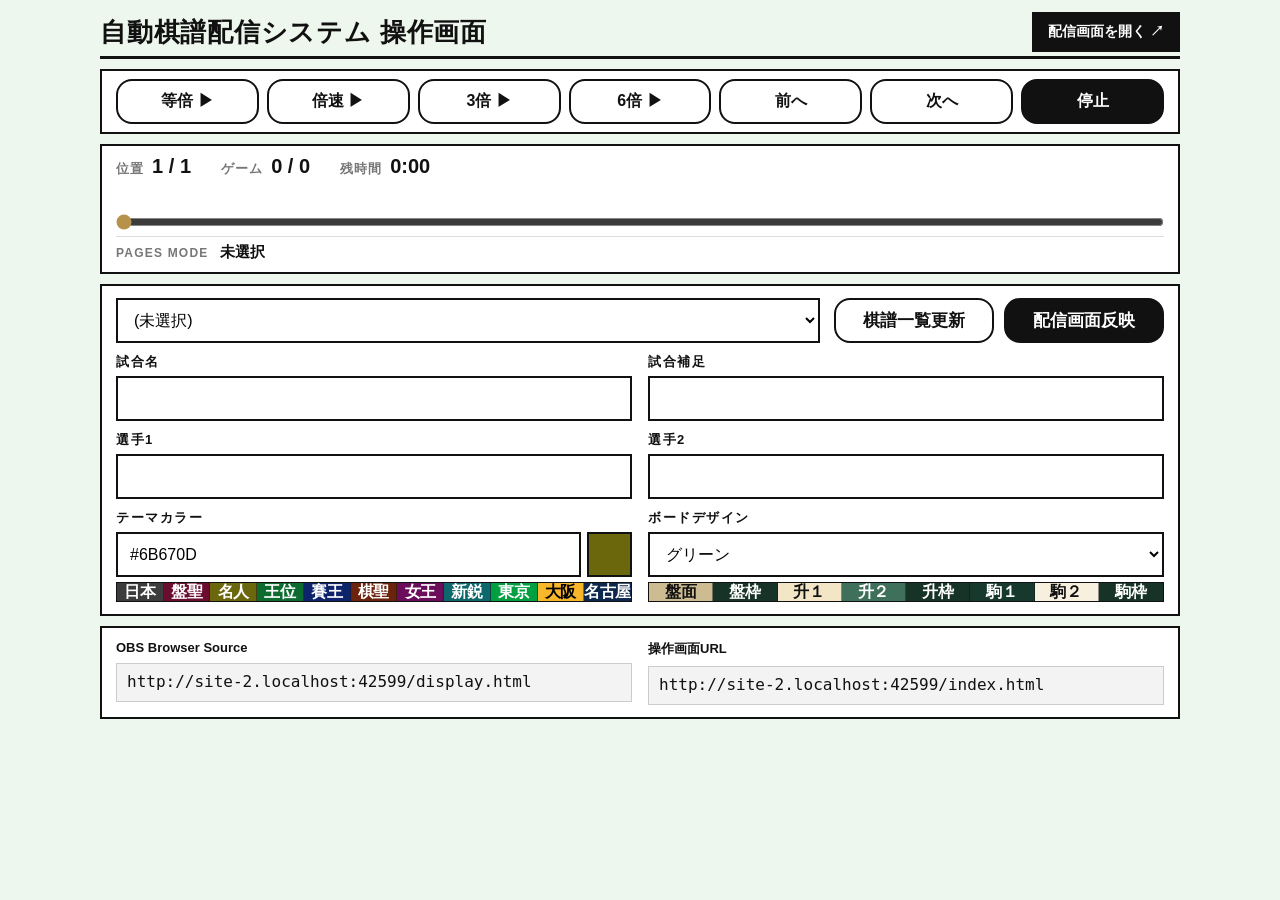
==== commit 501f7797: "Add files via upload" ====
--- a/index.html
+++ b/index.html
@@ -4,7 +4,7 @@
 <meta charset="utf-8">
 <meta name="viewport" content="width=device-width, initial-scale=1">
 <title>自動棋譜配信システム</title>
-<link rel="stylesheet" href="./control.css?v=217">
+<link rel="stylesheet" href="./control.css?v=102">
 </head>
 <body>
 <main class="control-shell">
@@ -82,14 +82,7 @@
           <span id="themeColorSwatch" class="theme-color-swatch" aria-label="入力中のテーマカラー"></span>
         </div>
         <div id="themeColorPreview" class="theme-color-preview" aria-label="テーマカラーのプリセット">
-          <button type="button" class="theme-color-button" data-color="#3C3C3C" aria-label="日本 #3C3C3C">日本</button>
-          <button type="button" class="theme-color-button" data-color="#6B0D2F" aria-label="盤聖 #6B0D2F">盤聖</button>
-          <button type="button" class="theme-color-button" data-color="#6B670D" aria-label="名人 #6B670D">名人</button>
-          <button type="button" class="theme-color-button" data-color="#0D6B2F" aria-label="王位 #0D6B2F">王位</button>
-          <button type="button" class="theme-color-button" data-color="#0D236B" aria-label="賽王 #0D236B">賽王</button>
-          <button type="button" class="theme-color-button" data-color="#6B230D" aria-label="棋聖 #6B230D">棋聖</button>
-          <button type="button" class="theme-color-button" data-color="#6B0D5B" aria-label="女王 #6B0D5B">女王</button>
-          <button type="button" class="theme-color-button" data-color="#0D676B" aria-label="新鋭 #0D676B">新鋭</button>
+          <!-- common/brand.json からブランドカラーを生成します（通信失敗時はJSの控えを使用）。 -->
         </div>
       </label>
       <label>
@@ -121,6 +114,7 @@
     </div>
   </section>
 </main>
-<script src="./control.js?v=217"></script>
+<script src="./brand-theme.js?v=102"></script>
+<script src="./control.js?v=102"></script>
 </body>
 </html>
--- a/control.css
+++ b/control.css
@@ -322,3 +322,10 @@
 .display-link{display:inline-flex;align-items:center;justify-content:center;padding:9px 14px;background:#111;color:#fff;border:2px solid #111;text-decoration:none;font-size:14px;font-weight:900;white-space:nowrap;min-height:38px}
 .display-link:hover,.display-link:focus-visible{background:#fff;color:#111}
 @media(max-width:760px){.control-header{flex-wrap:wrap;gap:8px}.control-header-actions{margin-left:auto}.display-link{font-size:13px;padding:7px 10px}}
+
+/* v102: common ブランド管理の大会数に応じてプリセットを生成 */
+.theme-color-preview{grid-template-columns:repeat(var(--theme-preset-columns,8),minmax(0,1fr))}
+@media(max-width:760px){
+  .theme-color-preview{grid-template-columns:repeat(6,minmax(0,1fr));height:auto;min-height:20px}
+  .theme-color-preview .theme-color-button{border-bottom:1px solid rgba(17,17,17,.45)}
+}
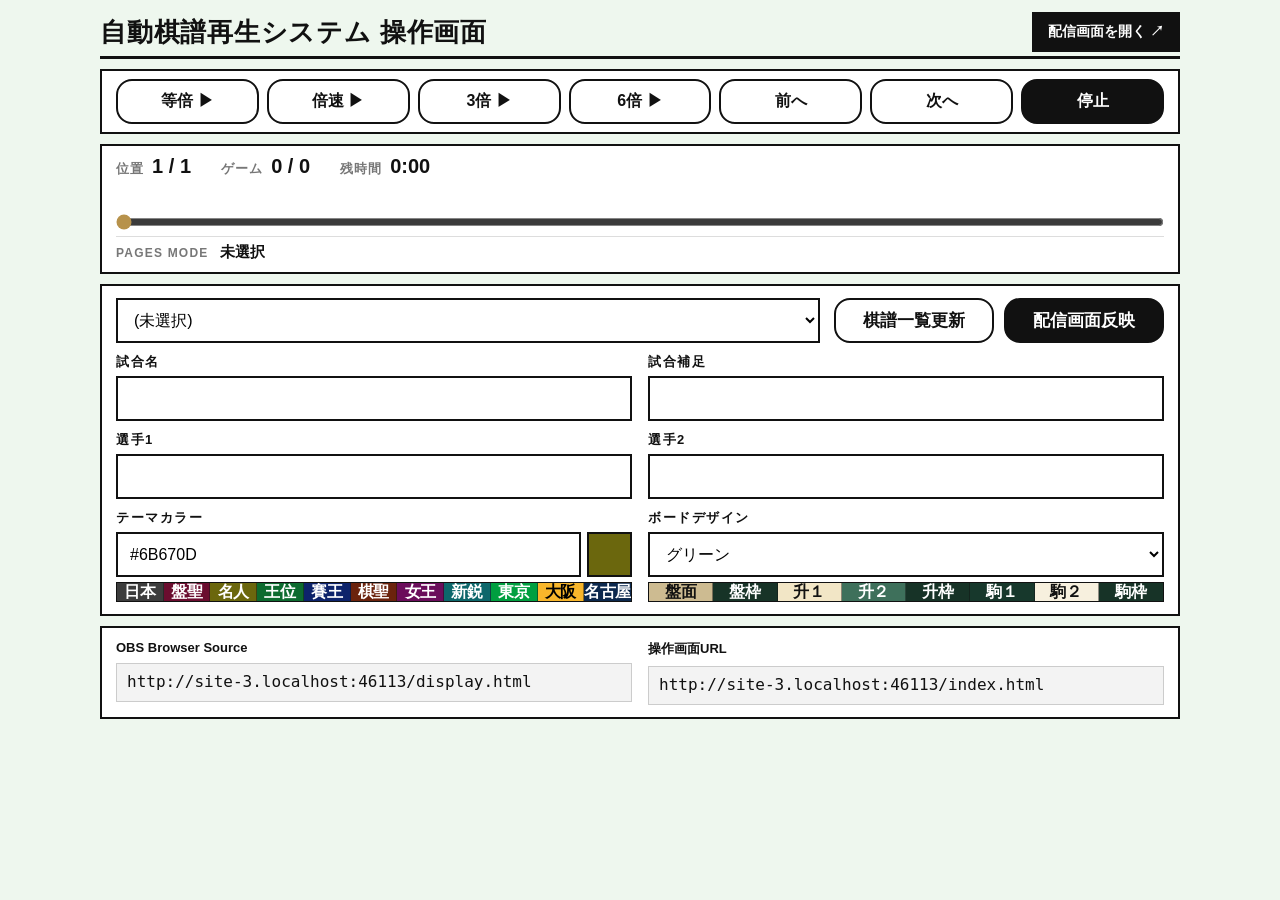
==== commit b74aeebf: "Add files via upload" ====
--- a/index.html
+++ b/index.html
@@ -3,13 +3,13 @@
 <head>
 <meta charset="utf-8">
 <meta name="viewport" content="width=device-width, initial-scale=1">
-<title>自動棋譜配信システム</title>
+<title>自動棋譜再生システム</title>
 <link rel="stylesheet" href="./control.css?v=102">
 </head>
 <body>
 <main class="control-shell">
   <header class="control-header">
-    <h1>自動棋譜配信システム <span>操作画面</span></h1>
+    <h1>自動棋譜再生システム <span>操作画面</span></h1>
     <div class="control-header-actions">
       <a class="display-link" href="./display.html" target="_blank" rel="noopener">配信画面を開く ↗</a>
       <div id="connection" class="connection offline" hidden>DISCONNECTED</div>
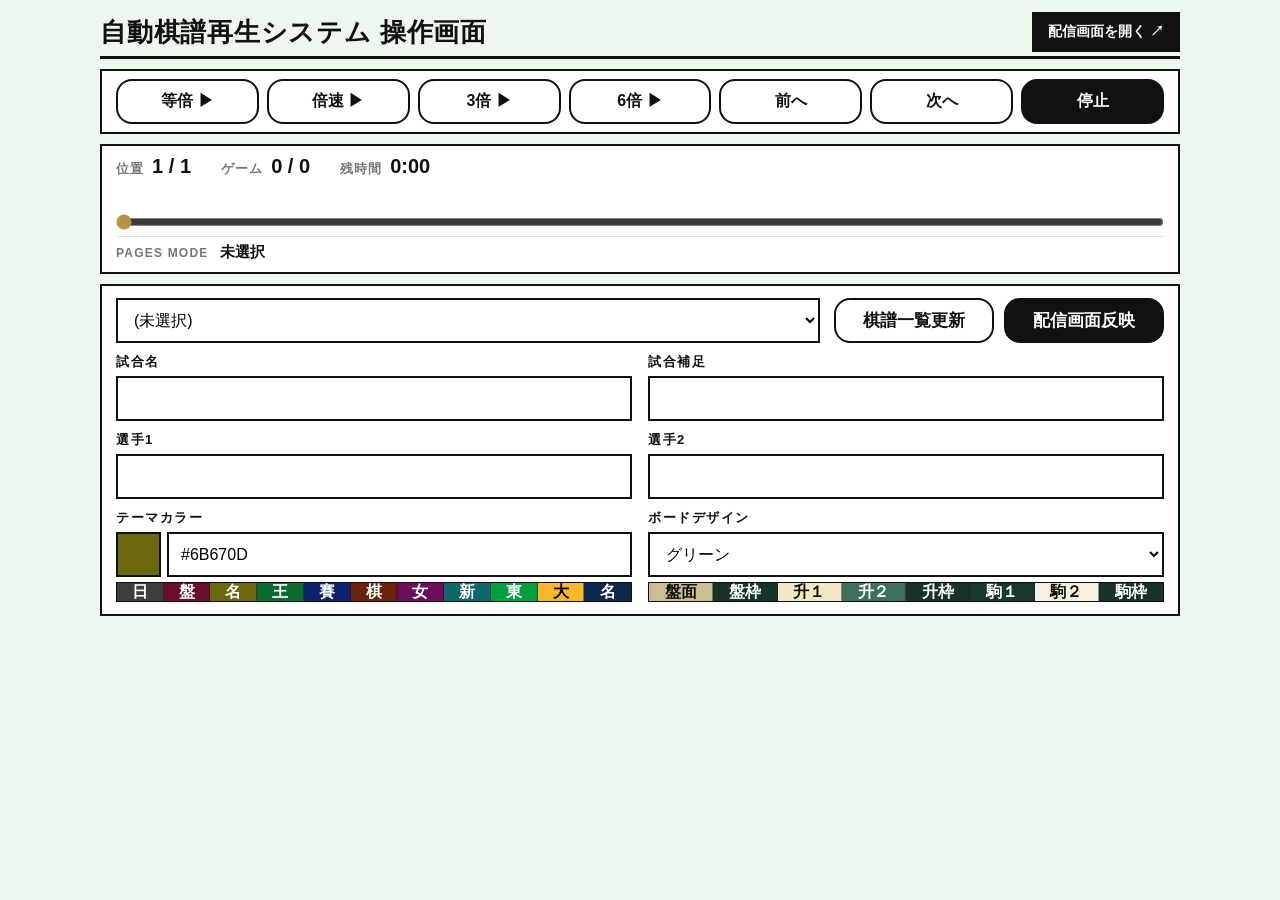
==== commit 0bd036f1: "Add files via upload" ====
--- a/index.html
+++ b/index.html
@@ -4,7 +4,7 @@
 <meta charset="utf-8">
 <meta name="viewport" content="width=device-width, initial-scale=1">
 <title>自動棋譜再生システム</title>
-<link rel="stylesheet" href="./control.css?v=102">
+<link rel="stylesheet" href="./control.css?v=104">
 </head>
 <body>
 <main class="control-shell">
@@ -78,8 +78,8 @@
       <label>
         <span>テーマカラー</span>
         <div class="theme-color-input-row">
+          <span id="themeColorSwatch" class="theme-color-swatch" aria-label="入力中のテーマカラー"></span>
           <input id="themeColorInput" type="text" value="#000000" placeholder="#000000" maxlength="7" spellcheck="false">
-          <span id="themeColorSwatch" class="theme-color-swatch" aria-label="入力中のテーマカラー"></span>
         </div>
         <div id="themeColorPreview" class="theme-color-preview" aria-label="テーマカラーのプリセット">
           <!-- common/brand.json からブランドカラーを生成します（通信失敗時はJSの控えを使用）。 -->
@@ -101,20 +101,8 @@
     </div>
   </section>
 
-  <section class="info-card">
-    <div class="runtime-url-grid">
-      <div class="runtime-url-item">
-        <p>OBS Browser Source</p>
-        <code id="obsBrowserSourceUrl"></code>
-      </div>
-      <div class="runtime-url-item">
-        <p>操作画面URL</p>
-        <code id="controlPageUrl"></code>
-      </div>
-    </div>
-  </section>
 </main>
 <script src="./brand-theme.js?v=102"></script>
-<script src="./control.js?v=102"></script>
+<script src="./control.js?v=104"></script>
 </body>
 </html>
--- a/control.css
+++ b/control.css
@@ -329,3 +329,33 @@
   .theme-color-preview{grid-template-columns:repeat(6,minmax(0,1fr));height:auto;min-height:20px}
   .theme-color-preview .theme-color-button{border-bottom:1px solid rgba(17,17,17,.45)}
 }
+
+/* v104: テーマカラーの左側プレビューと大逆転のシーケンス印 */
+.theme-color-input-row{grid-template-columns:45px minmax(0,1fr)}
+@media(max-width:760px){
+  .theme-color-input-row{grid-template-columns:45px minmax(0,1fr)}
+}
+/* ▼の直下にある文字と同じ縦位置（上から13px）に配置。 */
+.comeback-marker{
+  position:absolute;
+  top:13px;
+  transform:translateX(-50%);
+  width:20px;
+  height:16px;
+  border:0;
+  background:transparent;
+  color:#111;
+  display:flex;
+  align-items:center;
+  justify-content:center;
+  font-size:16px;
+  font-weight:900;
+  line-height:16px;
+  cursor:pointer;
+  white-space:nowrap;
+  text-shadow:0 1px 0 #fff;
+}
+.comeback-marker.first{transform:translateX(0)}
+.comeback-marker.last{transform:translateX(-100%)}
+.comeback-marker:hover,.comeback-marker:focus-visible{filter:brightness(.7);font-size:18px}
+.comeback-marker:focus-visible{outline:2px solid #b7924b;outline-offset:1px}
